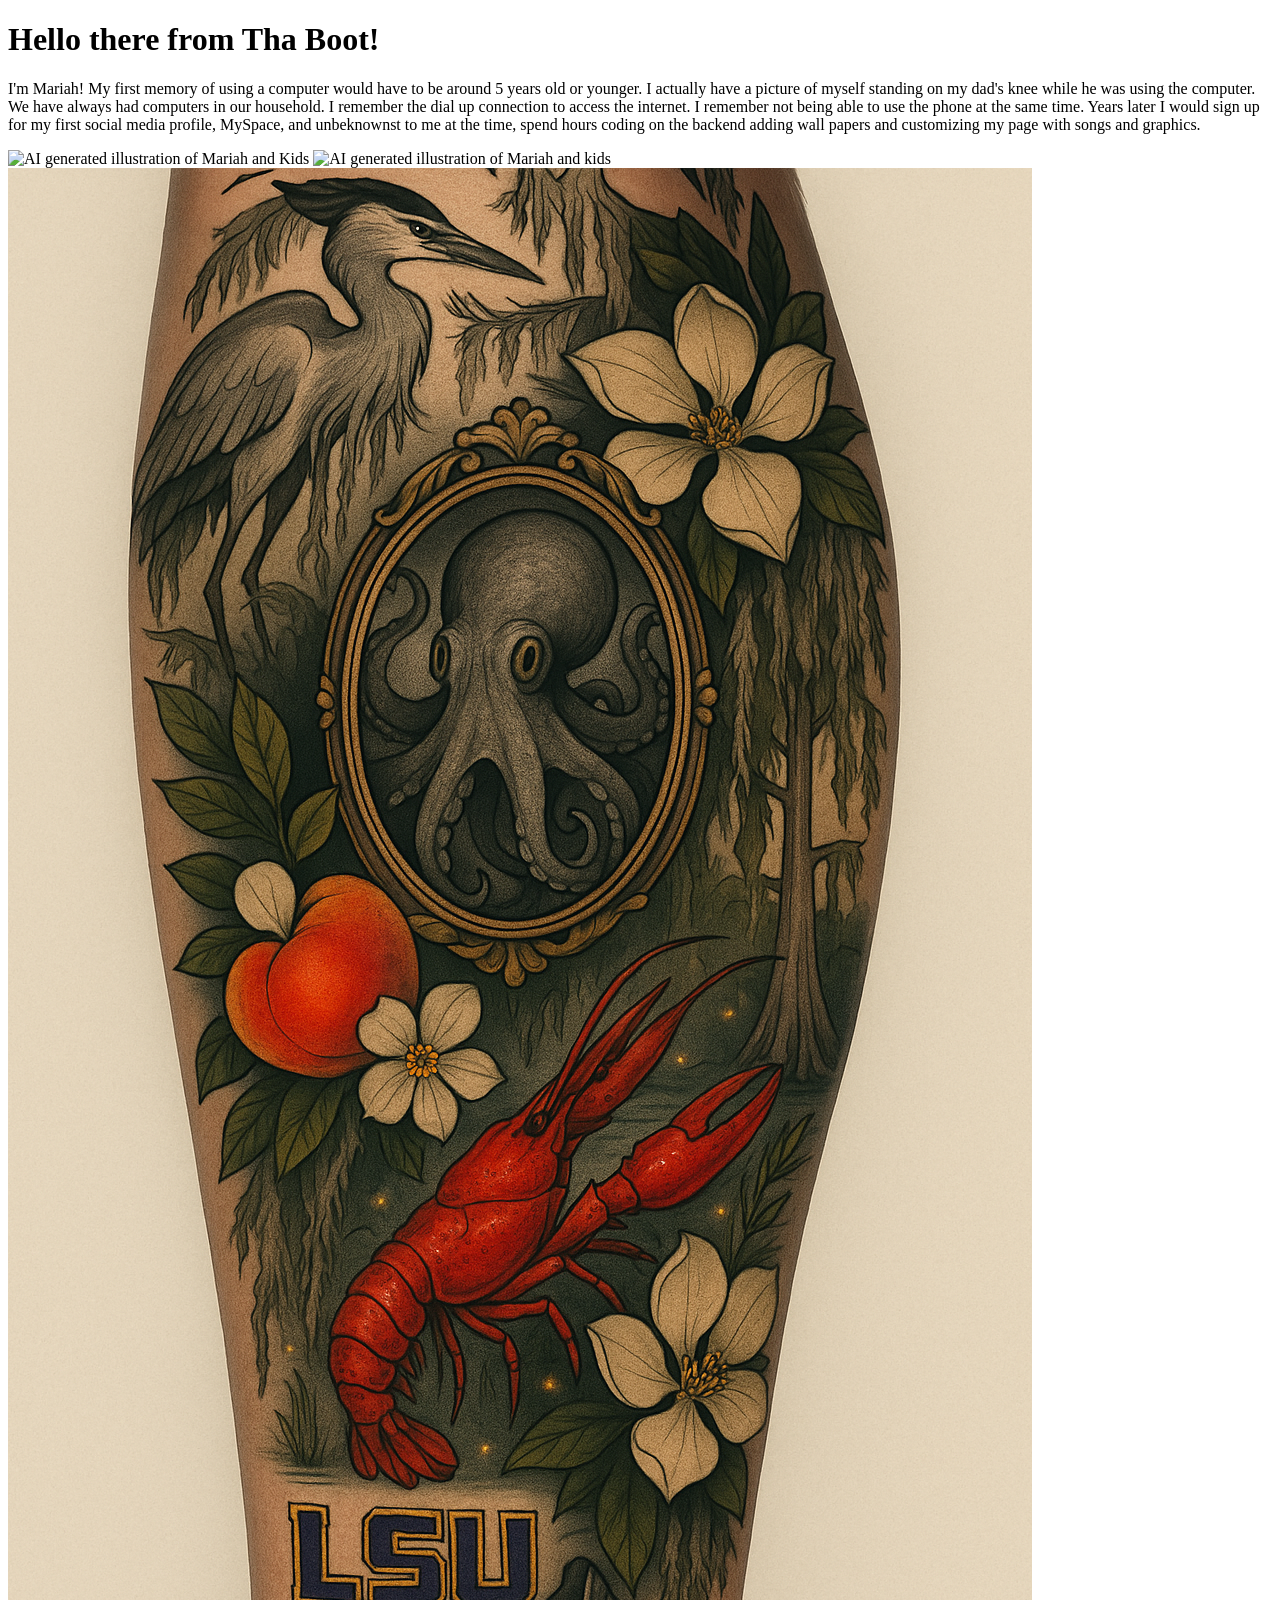
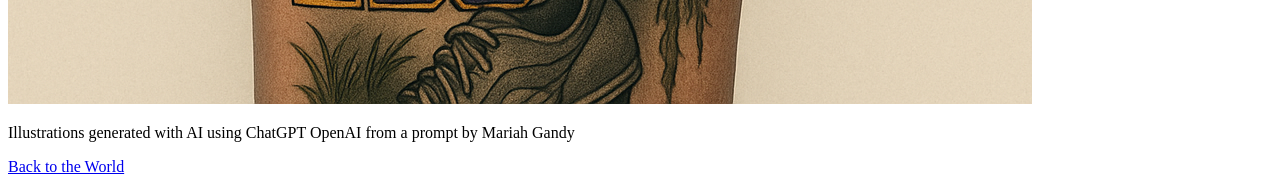
==== Mariah/index.html @ 6534f75b "changed href=../index.html" ====
<!doctype html>
<html>
  <head>
    <link rel="stylesheet" href="style.css"
  </head>
  <body>
    <h1>Hello there from Tha Boot!</h1>
    <p>I'm Mariah! My first memory of using a computer would have to be around 5 years old or younger. 
        I actually have a picture of myself standing on my dad's knee while he was using
        the computer. We have always had computers in our household. I remember the dial up
        connection to access the internet. I remember not being able to use the phone at the 
        same time. Years later I would sign up for my first social media profile, MySpace, and
        unbeknownst to me at the time, spend hours coding on the backend adding wall papers and
        customizing my page with songs and graphics.
    </p>
    <div id="images">
    <img src="mgan2.png" alt="AI generated illustration of Mariah and Kids">
    <img src="MJGG92.PNG" alt="AI generated illustration of Mariah and kids">
    <img src="mgan3.PNG" alt="AI generated illustration of tattoos that represent Mariah's life">
    </div>
       <p>Illustrations generated with AI using ChatGPT OpenAI from a prompt by Mariah Gandy</p>
    <a href="../index.html">Back to the World</a>
  </body>
</html>
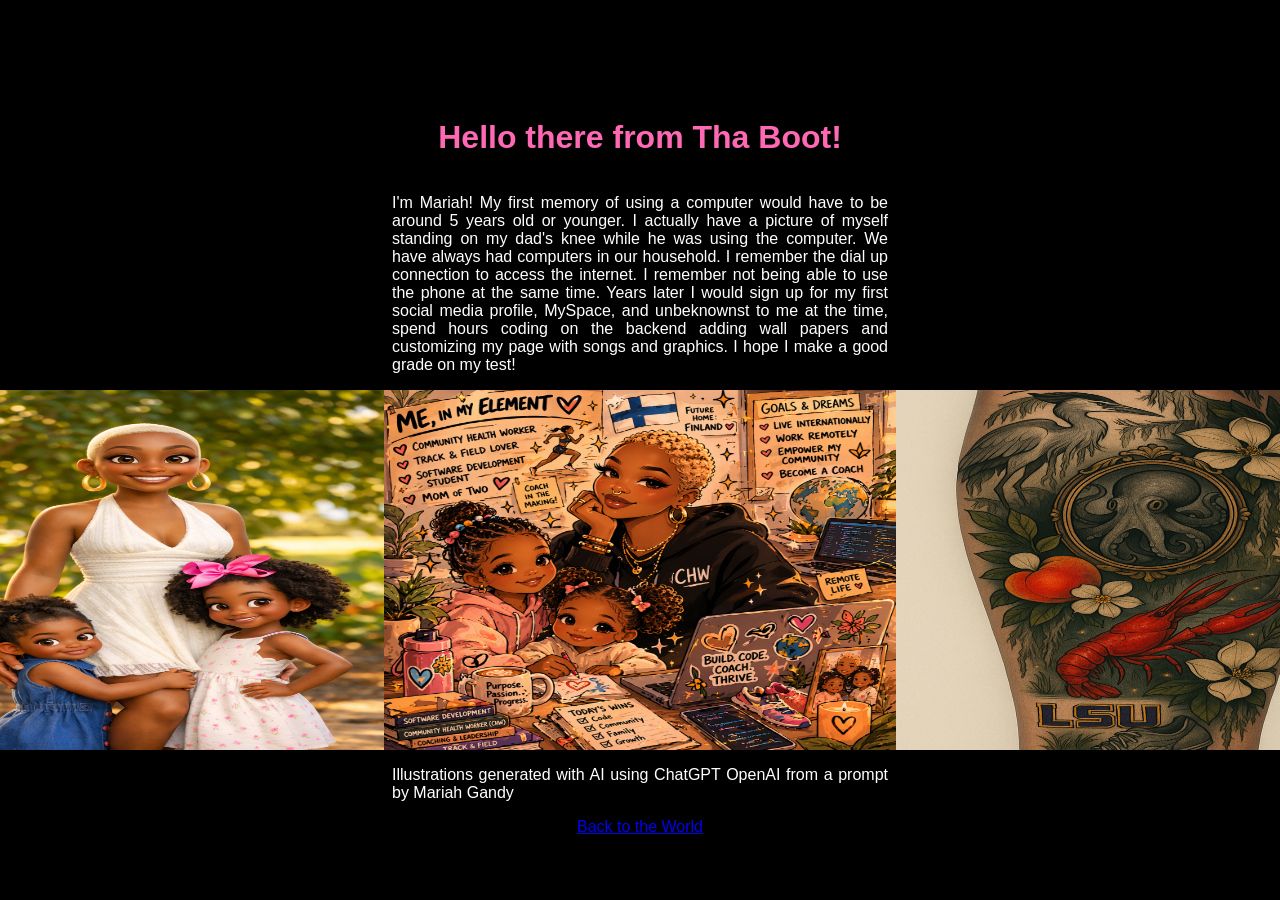
==== commit 8fd8174e: "I made a small change to the paragraph" ====
--- a/Mariah/index.html
+++ b/Mariah/index.html
@@ -11,7 +11,7 @@
         connection to access the internet. I remember not being able to use the phone at the 
         same time. Years later I would sign up for my first social media profile, MySpace, and
         unbeknownst to me at the time, spend hours coding on the backend adding wall papers and
-        customizing my page with songs and graphics.
+        customizing my page with songs and graphics. I hope I make a good grade on my test!
     </p>
     <div id="images">
     <img src="mgan2.png" alt="AI generated illustration of Mariah and Kids">
--- a/Mariah/style.css
+++ b/Mariah/style.css
@@ -0,0 +1,30 @@
+body {
+  background-color: black;
+  color: white;
+  font-family: Arial, Helvetica, sans-serif;
+  padding-top: 10vh;
+  padding-left: 30vw;
+  padding-right: 30vw;
+  display: flex;
+  flex-direction: column;
+  align-items: center;
+}
+
+h1 {
+  color: hotpink;
+}
+
+img {
+  width: 40vw;
+}
+
+p {
+  text-align: justify;
+}
+
+#images {
+  display: flex;
+  justify-content: center;
+  height: 40vh;
+  width: 40vw;
+}
